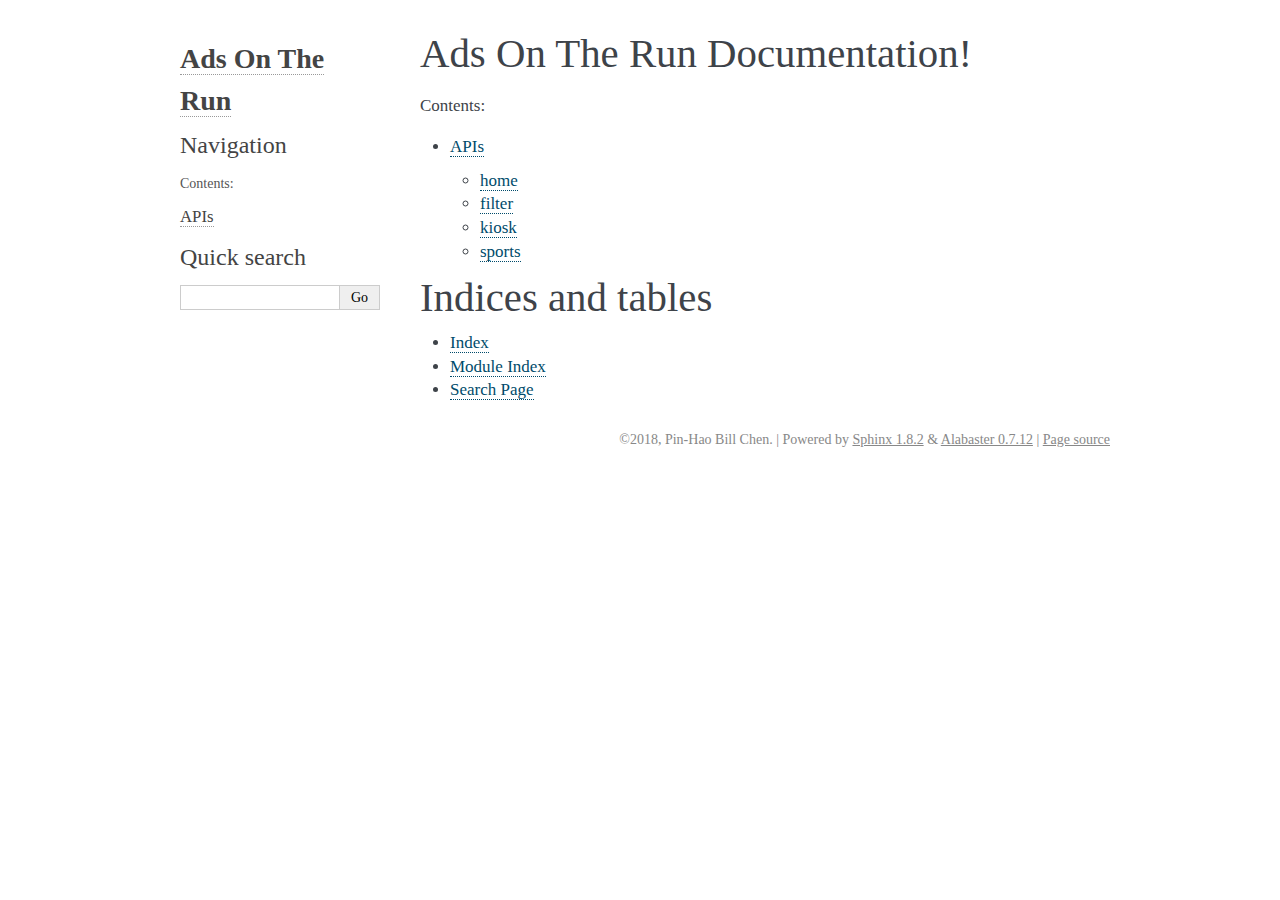
==== product/ads_on_the_run/docs/_build/html/index.html @ c32fc7f0 "Merge pull request #18 from pinhao1994/api-product" ====
<!DOCTYPE html PUBLIC "-//W3C//DTD XHTML 1.0 Transitional//EN"
  "http://www.w3.org/TR/xhtml1/DTD/xhtml1-transitional.dtd">

<html xmlns="http://www.w3.org/1999/xhtml">
  <head>
    <meta http-equiv="X-UA-Compatible" content="IE=Edge" />
    <meta http-equiv="Content-Type" content="text/html; charset=utf-8" />
    <title>Ads On The Run Documentation! &#8212; Ads On The Run 1.0 documentation</title>
    <link rel="stylesheet" href="_static/alabaster.css" type="text/css" />
    <link rel="stylesheet" href="_static/pygments.css" type="text/css" />
    <script type="text/javascript" id="documentation_options" data-url_root="./" src="_static/documentation_options.js"></script>
    <script type="text/javascript" src="_static/jquery.js"></script>
    <script type="text/javascript" src="_static/underscore.js"></script>
    <script type="text/javascript" src="_static/doctools.js"></script>
    <link rel="index" title="Index" href="genindex.html" />
    <link rel="search" title="Search" href="search.html" />
    <link rel="next" title="APIs" href="modules/views.html" />
   
  <link rel="stylesheet" href="_static/custom.css" type="text/css" />
  
  
  <meta name="viewport" content="width=device-width, initial-scale=0.9, maximum-scale=0.9" />

  </head><body>
  

    <div class="document">
      <div class="documentwrapper">
        <div class="bodywrapper">
          

          <div class="body" role="main">
            
  <div class="section" id="ads-on-the-run-documentation">
<h1>Ads On The Run Documentation!<a class="headerlink" href="#ads-on-the-run-documentation" title="Permalink to this headline">¶</a></h1>
<div class="toctree-wrapper compound">
<p class="caption"><span class="caption-text">Contents:</span></p>
<ul>
<li class="toctree-l1"><a class="reference internal" href="modules/views.html">APIs</a><ul>
<li class="toctree-l2"><a class="reference internal" href="modules/views.html#module-api.views.home">home</a></li>
<li class="toctree-l2"><a class="reference internal" href="modules/views.html#module-api.views.filter_zip_code">filter</a></li>
<li class="toctree-l2"><a class="reference internal" href="modules/views.html#module-api.views.kiosk_zip_code">kiosk</a></li>
<li class="toctree-l2"><a class="reference internal" href="modules/views.html#module-api.views.sports_detail">sports</a></li>
</ul>
</li>
</ul>
</div>
</div>
<div class="section" id="indices-and-tables">
<h1>Indices and tables<a class="headerlink" href="#indices-and-tables" title="Permalink to this headline">¶</a></h1>
<ul class="simple">
<li><a class="reference internal" href="genindex.html"><span class="std std-ref">Index</span></a></li>
<li><a class="reference internal" href="py-modindex.html"><span class="std std-ref">Module Index</span></a></li>
<li><a class="reference internal" href="search.html"><span class="std std-ref">Search Page</span></a></li>
</ul>
</div>


          </div>
          
        </div>
      </div>
      <div class="sphinxsidebar" role="navigation" aria-label="main navigation">
        <div class="sphinxsidebarwrapper">
<h1 class="logo"><a href="#">Ads On The Run</a></h1>








<h3>Navigation</h3>
<p class="caption"><span class="caption-text">Contents:</span></p>
<ul>
<li class="toctree-l1"><a class="reference internal" href="modules/views.html">APIs</a></li>
</ul>

<div class="relations">
<h3>Related Topics</h3>
<ul>
  <li><a href="#">Documentation overview</a><ul>
      <li>Next: <a href="modules/views.html" title="next chapter">APIs</a></li>
  </ul></li>
</ul>
</div>
<div id="searchbox" style="display: none" role="search">
  <h3>Quick search</h3>
    <div class="searchformwrapper">
    <form class="search" action="search.html" method="get">
      <input type="text" name="q" />
      <input type="submit" value="Go" />
      <input type="hidden" name="check_keywords" value="yes" />
      <input type="hidden" name="area" value="default" />
    </form>
    </div>
</div>
<script type="text/javascript">$('#searchbox').show(0);</script>








        </div>
      </div>
      <div class="clearer"></div>
    </div>
    <div class="footer">
      &copy;2018, Pin-Hao Bill Chen.
      
      |
      Powered by <a href="http://sphinx-doc.org/">Sphinx 1.8.2</a>
      &amp; <a href="https://github.com/bitprophet/alabaster">Alabaster 0.7.12</a>
      
      |
      <a href="_sources/index.rst.txt"
          rel="nofollow">Page source</a>
    </div>

    

    
  </body>
</html>
---- product/ads_on_the_run/docs/_build/html/_static/alabaster.css ----
@import url("basic.css");

/* -- page layout ----------------------------------------------------------- */

body {
    font-family: Georgia, serif;
    font-size: 17px;
    background-color: #fff;
    color: #000;
    margin: 0;
    padding: 0;
}


div.document {
    width: 940px;
    margin: 30px auto 0 auto;
}

div.documentwrapper {
    float: left;
    width: 100%;
}

div.bodywrapper {
    margin: 0 0 0 220px;
}

div.sphinxsidebar {
    width: 220px;
    font-size: 14px;
    line-height: 1.5;
}

hr {
    border: 1px solid #B1B4B6;
}

div.body {
    background-color: #fff;
    color: #3E4349;
    padding: 0 30px 0 30px;
}

div.body > .section {
    text-align: left;
}

div.footer {
    width: 940px;
    margin: 20px auto 30px auto;
    font-size: 14px;
    color: #888;
    text-align: right;
}

div.footer a {
    color: #888;
}

p.caption {
    font-family: inherit;
    font-size: inherit;
}


div.relations {
    display: none;
}


div.sphinxsidebar a {
    color: #444;
    text-decoration: none;
    border-bottom: 1px dotted #999;
}

div.sphinxsidebar a:hover {
    border-bottom: 1px solid #999;
}

div.sphinxsidebarwrapper {
    padding: 18px 10px;
}

div.sphinxsidebarwrapper p.logo {
    padding: 0;
    margin: -10px 0 0 0px;
    text-align: center;
}

div.sphinxsidebarwrapper h1.logo {
    margin-top: -10px;
    text-align: center;
    margin-bottom: 5px;
    text-align: left;
}

div.sphinxsidebarwrapper h1.logo-name {
    margin-top: 0px;
}

div.sphinxsidebarwrapper p.blurb {
    margin-top: 0;
    font-style: normal;
}

div.sphinxsidebar h3,
div.sphinxsidebar h4 {
    font-family: Georgia, serif;
    color: #444;
    font-size: 24px;
    font-weight: normal;
    margin: 0 0 5px 0;
    padding: 0;
}

div.sphinxsidebar h4 {
    font-size: 20px;
}

div.sphinxsidebar h3 a {
    color: #444;
}

div.sphinxsidebar p.logo a,
div.sphinxsidebar h3 a,
div.sphinxsidebar p.logo a:hover,
div.sphinxsidebar h3 a:hover {
    border: none;
}

div.sphinxsidebar p {
    color: #555;
    margin: 10px 0;
}

div.sphinxsidebar ul {
    margin: 10px 0;
    padding: 0;
    color: #000;
}

div.sphinxsidebar ul li.toctree-l1 > a {
    font-size: 120%;
}

div.sphinxsidebar ul li.toctree-l2 > a {
    font-size: 110%;
}

div.sphinxsidebar input {
    border: 1px solid #CCC;
    font-family: Georgia, serif;
    font-size: 1em;
}

div.sphinxsidebar hr {
    border: none;
    height: 1px;
    color: #AAA;
    background: #AAA;

    text-align: left;
    margin-left: 0;
    width: 50%;
}

div.sphinxsidebar .badge {
    border-bottom: none;
}

div.sphinxsidebar .badge:hover {
    border-bottom: none;
}

/* To address an issue with donation coming after search */
div.sphinxsidebar h3.donation {
    margin-top: 10px;
}

/* -- body styles ----------------------------------------------------------- */

a {
    color: #004B6B;
    text-decoration: underline;
}

a:hover {
    color: #6D4100;
    text-decoration: underline;
}

div.body h1,
div.body h2,
div.body h3,
div.body h4,
div.body h5,
div.body h6 {
    font-family: Georgia, serif;
    font-weight: normal;
    margin: 30px 0px 10px 0px;
    padding: 0;
}

div.body h1 { margin-top: 0; padding-top: 0; font-size: 240%; }
div.body h2 { font-size: 180%; }
div.body h3 { font-size: 150%; }
div.body h4 { font-size: 130%; }
div.body h5 { font-size: 100%; }
div.body h6 { font-size: 100%; }

a.headerlink {
    color: #DDD;
    padding: 0 4px;
    text-decoration: none;
}

a.headerlink:hover {
    color: #444;
    background: #EAEAEA;
}

div.body p, div.body dd, div.body li {
    line-height: 1.4em;
}

div.admonition {
    margin: 20px 0px;
    padding: 10px 30px;
    background-color: #EEE;
    border: 1px solid #CCC;
}

div.admonition tt.xref, div.admonition code.xref, div.admonition a tt {
    background-color: #FBFBFB;
    border-bottom: 1px solid #fafafa;
}

div.admonition p.admonition-title {
    font-family: Georgia, serif;
    font-weight: normal;
    font-size: 24px;
    margin: 0 0 10px 0;
    padding: 0;
    line-height: 1;
}

div.admonition p.last {
    margin-bottom: 0;
}

div.highlight {
    background-color: #fff;
}

dt:target, .highlight {
    background: #FAF3E8;
}

div.warning {
    background-color: #FCC;
    border: 1px solid #FAA;
}

div.danger {
    background-color: #FCC;
    border: 1px solid #FAA;
    -moz-box-shadow: 2px 2px 4px #D52C2C;
    -webkit-box-shadow: 2px 2px 4px #D52C2C;
    box-shadow: 2px 2px 4px #D52C2C;
}

div.error {
    background-color: #FCC;
    border: 1px solid #FAA;
    -moz-box-shadow: 2px 2px 4px #D52C2C;
    -webkit-box-shadow: 2px 2px 4px #D52C2C;
    box-shadow: 2px 2px 4px #D52C2C;
}

div.caution {
    background-color: #FCC;
    border: 1px solid #FAA;
}

div.attention {
    background-color: #FCC;
    border: 1px solid #FAA;
}

div.important {
    background-color: #EEE;
    border: 1px solid #CCC;
}

div.note {
    background-color: #EEE;
    border: 1px solid #CCC;
}

div.tip {
    background-color: #EEE;
    border: 1px solid #CCC;
}

div.hint {
    background-color: #EEE;
    border: 1px solid #CCC;
}

div.seealso {
    background-color: #EEE;
    border: 1px solid #CCC;
}

div.topic {
    background-color: #EEE;
}

p.admonition-title {
    display: inline;
}

p.admonition-title:after {
    content: ":";
}

pre, tt, code {
    font-family: 'Consolas', 'Menlo', 'DejaVu Sans Mono', 'Bitstream Vera Sans Mono', monospace;
    font-size: 0.9em;
}

.hll {
    background-color: #FFC;
    margin: 0 -12px;
    padding: 0 12px;
    display: block;
}

img.screenshot {
}

tt.descname, tt.descclassname, code.descname, code.descclassname {
    font-size: 0.95em;
}

tt.descname, code.descname {
    padding-right: 0.08em;
}

img.screenshot {
    -moz-box-shadow: 2px 2px 4px #EEE;
    -webkit-box-shadow: 2px 2px 4px #EEE;
    box-shadow: 2px 2px 4px #EEE;
}

table.docutils {
    border: 1px solid #888;
    -moz-box-shadow: 2px 2px 4px #EEE;
    -webkit-box-shadow: 2px 2px 4px #EEE;
    box-shadow: 2px 2px 4px #EEE;
}

table.docutils td, table.docutils th {
    border: 1px solid #888;
    padding: 0.25em 0.7em;
}

table.field-list, table.footnote {
    border: none;
    -moz-box-shadow: none;
    -webkit-box-shadow: none;
    box-shadow: none;
}

table.footnote {
    margin: 15px 0;
    width: 100%;
    border: 1px solid #EEE;
    background: #FDFDFD;
    font-size: 0.9em;
}

table.footnote + table.footnote {
    margin-top: -15px;
    border-top: none;
}

table.field-list th {
    padding: 0 0.8em 0 0;
}

table.field-list td {
    padding: 0;
}

table.field-list p {
    margin-bottom: 0.8em;
}

/* Cloned from
 * https://github.com/sphinx-doc/sphinx/commit/ef60dbfce09286b20b7385333d63a60321784e68
 */
.field-name {
    -moz-hyphens: manual;
    -ms-hyphens: manual;
    -webkit-hyphens: manual;
    hyphens: manual;
}

table.footnote td.label {
    width: .1px;
    padding: 0.3em 0 0.3em 0.5em;
}

table.footnote td {
    padding: 0.3em 0.5em;
}

dl {
    margin: 0;
    padding: 0;
}

dl dd {
    margin-left: 30px;
}

blockquote {
    margin: 0 0 0 30px;
    padding: 0;
}

ul, ol {
    /* Matches the 30px from the narrow-screen "li > ul" selector below */
    margin: 10px 0 10px 30px;
    padding: 0;
}

pre {
    background: #EEE;
    padding: 7px 30px;
    margin: 15px 0px;
    line-height: 1.3em;
}

div.viewcode-block:target {
    background: #ffd;
}

dl pre, blockquote pre, li pre {
    margin-left: 0;
    padding-left: 30px;
}

tt, code {
    background-color: #ecf0f3;
    color: #222;
    /* padding: 1px 2px; */
}

tt.xref, code.xref, a tt {
    background-color: #FBFBFB;
    border-bottom: 1px solid #fff;
}

a.reference {
    text-decoration: none;
    border-bottom: 1px dotted #004B6B;
}

/* Don't put an underline on images */
a.image-reference, a.image-reference:hover {
    border-bottom: none;
}

a.reference:hover {
    border-bottom: 1px solid #6D4100;
}

a.footnote-reference {
    text-decoration: none;
    font-size: 0.7em;
    vertical-align: top;
    border-bottom: 1px dotted #004B6B;
}

a.footnote-reference:hover {
    border-bottom: 1px solid #6D4100;
}

a:hover tt, a:hover code {
    background: #EEE;
}


@media screen and (max-width: 870px) {

    div.sphinxsidebar {
    	display: none;
    }

    div.document {
       width: 100%;

    }

    div.documentwrapper {
    	margin-left: 0;
    	margin-top: 0;
    	margin-right: 0;
    	margin-bottom: 0;
    }

    div.bodywrapper {
    	margin-top: 0;
    	margin-right: 0;
    	margin-bottom: 0;
    	margin-left: 0;
    }

    ul {
    	margin-left: 0;
    }

	li > ul {
        /* Matches the 30px from the "ul, ol" selector above */
		margin-left: 30px;
	}

    .document {
    	width: auto;
    }

    .footer {
    	width: auto;
    }

    .bodywrapper {
    	margin: 0;
    }

    .footer {
    	width: auto;
    }

    .github {
        display: none;
    }



}



@media screen and (max-width: 875px) {

    body {
        margin: 0;
        padding: 20px 30px;
    }

    div.documentwrapper {
        float: none;
        background: #fff;
    }

    div.sphinxsidebar {
        display: block;
        float: none;
        width: 102.5%;
        margin: 50px -30px -20px -30px;
        padding: 10px 20px;
        background: #333;
        color: #FFF;
    }

    div.sphinxsidebar h3, div.sphinxsidebar h4, div.sphinxsidebar p,
    div.sphinxsidebar h3 a {
        color: #fff;
    }

    div.sphinxsidebar a {
        color: #AAA;
    }

    div.sphinxsidebar p.logo {
        display: none;
    }

    div.document {
        width: 100%;
        margin: 0;
    }

    div.footer {
        display: none;
    }

    div.bodywrapper {
        margin: 0;
    }

    div.body {
        min-height: 0;
        padding: 0;
    }

    .rtd_doc_footer {
        display: none;
    }

    .document {
        width: auto;
    }

    .footer {
        width: auto;
    }

    .footer {
        width: auto;
    }

    .github {
        display: none;
    }
}


/* misc. */

.revsys-inline {
    display: none!important;
}

/* Make nested-list/multi-paragraph items look better in Releases changelog
 * pages. Without this, docutils' magical list fuckery causes inconsistent
 * formatting between different release sub-lists.
 */
div#changelog > div.section > ul > li > p:only-child {
    margin-bottom: 0;
}

/* Hide fugly table cell borders in ..bibliography:: directive output */
table.docutils.citation, table.docutils.citation td, table.docutils.citation th {
  border: none;
  /* Below needed in some edge cases; if not applied, bottom shadows appear */
  -moz-box-shadow: none;
  -webkit-box-shadow: none;
  box-shadow: none;
}


/* relbar */

.related {
    line-height: 30px;
    width: 100%;
    font-size: 0.9rem;
}

.related.top {
    border-bottom: 1px solid #EEE;
    margin-bottom: 20px;
}

.related.bottom {
    border-top: 1px solid #EEE;
}

.related ul {
    padding: 0;
    margin: 0;
    list-style: none;
}

.related li {
    display: inline;
}

nav#rellinks {
    float: right;
}

nav#rellinks li+li:before {
    content: "|";
}

nav#breadcrumbs li+li:before {
    content: "\00BB";
}

/* Hide certain items when printing */
@media print {
    div.related {
        display: none;
    }
}
---- product/ads_on_the_run/docs/_build/html/_static/pygments.css ----
.highlight .hll { background-color: #ffffcc }
.highlight  { background: #eeffcc; }
.highlight .c { color: #408090; font-style: italic } /* Comment */
.highlight .err { border: 1px solid #FF0000 } /* Error */
.highlight .k { color: #007020; font-weight: bold } /* Keyword */
.highlight .o { color: #666666 } /* Operator */
.highlight .ch { color: #408090; font-style: italic } /* Comment.Hashbang */
.highlight .cm { color: #408090; font-style: italic } /* Comment.Multiline */
.highlight .cp { color: #007020 } /* Comment.Preproc */
.highlight .cpf { color: #408090; font-style: italic } /* Comment.PreprocFile */
.highlight .c1 { color: #408090; font-style: italic } /* Comment.Single */
.highlight .cs { color: #408090; background-color: #fff0f0 } /* Comment.Special */
.highlight .gd { color: #A00000 } /* Generic.Deleted */
.highlight .ge { font-style: italic } /* Generic.Emph */
.highlight .gr { color: #FF0000 } /* Generic.Error */
.highlight .gh { color: #000080; font-weight: bold } /* Generic.Heading */
.highlight .gi { color: #00A000 } /* Generic.Inserted */
.highlight .go { color: #333333 } /* Generic.Output */
.highlight .gp { color: #c65d09; font-weight: bold } /* Generic.Prompt */
.highlight .gs { font-weight: bold } /* Generic.Strong */
.highlight .gu { color: #800080; font-weight: bold } /* Generic.Subheading */
.highlight .gt { color: #0044DD } /* Generic.Traceback */
.highlight .kc { color: #007020; font-weight: bold } /* Keyword.Constant */
.highlight .kd { color: #007020; font-weight: bold } /* Keyword.Declaration */
.highlight .kn { color: #007020; font-weight: bold } /* Keyword.Namespace */
.highlight .kp { color: #007020 } /* Keyword.Pseudo */
.highlight .kr { color: #007020; font-weight: bold } /* Keyword.Reserved */
.highlight .kt { color: #902000 } /* Keyword.Type */
.highlight .m { color: #208050 } /* Literal.Number */
.highlight .s { color: #4070a0 } /* Literal.String */
.highlight .na { color: #4070a0 } /* Name.Attribute */
.highlight .nb { color: #007020 } /* Name.Builtin */
.highlight .nc { color: #0e84b5; font-weight: bold } /* Name.Class */
.highlight .no { color: #60add5 } /* Name.Constant */
.highlight .nd { color: #555555; font-weight: bold } /* Name.Decorator */
.highlight .ni { color: #d55537; font-weight: bold } /* Name.Entity */
.highlight .ne { color: #007020 } /* Name.Exception */
.highlight .nf { color: #06287e } /* Name.Function */
.highlight .nl { color: #002070; font-weight: bold } /* Name.Label */
.highlight .nn { color: #0e84b5; font-weight: bold } /* Name.Namespace */
.highlight .nt { color: #062873; font-weight: bold } /* Name.Tag */
.highlight .nv { color: #bb60d5 } /* Name.Variable */
.highlight .ow { color: #007020; font-weight: bold } /* Operator.Word */
.highlight .w { color: #bbbbbb } /* Text.Whitespace */
.highlight .mb { color: #208050 } /* Literal.Number.Bin */
.highlight .mf { color: #208050 } /* Literal.Number.Float */
.highlight .mh { color: #208050 } /* Literal.Number.Hex */
.highlight .mi { color: #208050 } /* Literal.Number.Integer */
.highlight .mo { color: #208050 } /* Literal.Number.Oct */
.highlight .sa { color: #4070a0 } /* Literal.String.Affix */
.highlight .sb { color: #4070a0 } /* Literal.String.Backtick */
.highlight .sc { color: #4070a0 } /* Literal.String.Char */
.highlight .dl { color: #4070a0 } /* Literal.String.Delimiter */
.highlight .sd { color: #4070a0; font-style: italic } /* Literal.String.Doc */
.highlight .s2 { color: #4070a0 } /* Literal.String.Double */
.highlight .se { color: #4070a0; font-weight: bold } /* Literal.String.Escape */
.highlight .sh { color: #4070a0 } /* Literal.String.Heredoc */
.highlight .si { color: #70a0d0; font-style: italic } /* Literal.String.Interpol */
.highlight .sx { color: #c65d09 } /* Literal.String.Other */
.highlight .sr { color: #235388 } /* Literal.String.Regex */
.highlight .s1 { color: #4070a0 } /* Literal.String.Single */
.highlight .ss { color: #517918 } /* Literal.String.Symbol */
.highlight .bp { color: #007020 } /* Name.Builtin.Pseudo */
.highlight .fm { color: #06287e } /* Name.Function.Magic */
.highlight .vc { color: #bb60d5 } /* Name.Variable.Class */
.highlight .vg { color: #bb60d5 } /* Name.Variable.Global */
.highlight .vi { color: #bb60d5 } /* Name.Variable.Instance */
.highlight .vm { color: #bb60d5 } /* Name.Variable.Magic */
.highlight .il { color: #208050 } /* Literal.Number.Integer.Long */
---- product/ads_on_the_run/docs/_build/html/_static/custom.css ----
/* This file intentionally left blank. */
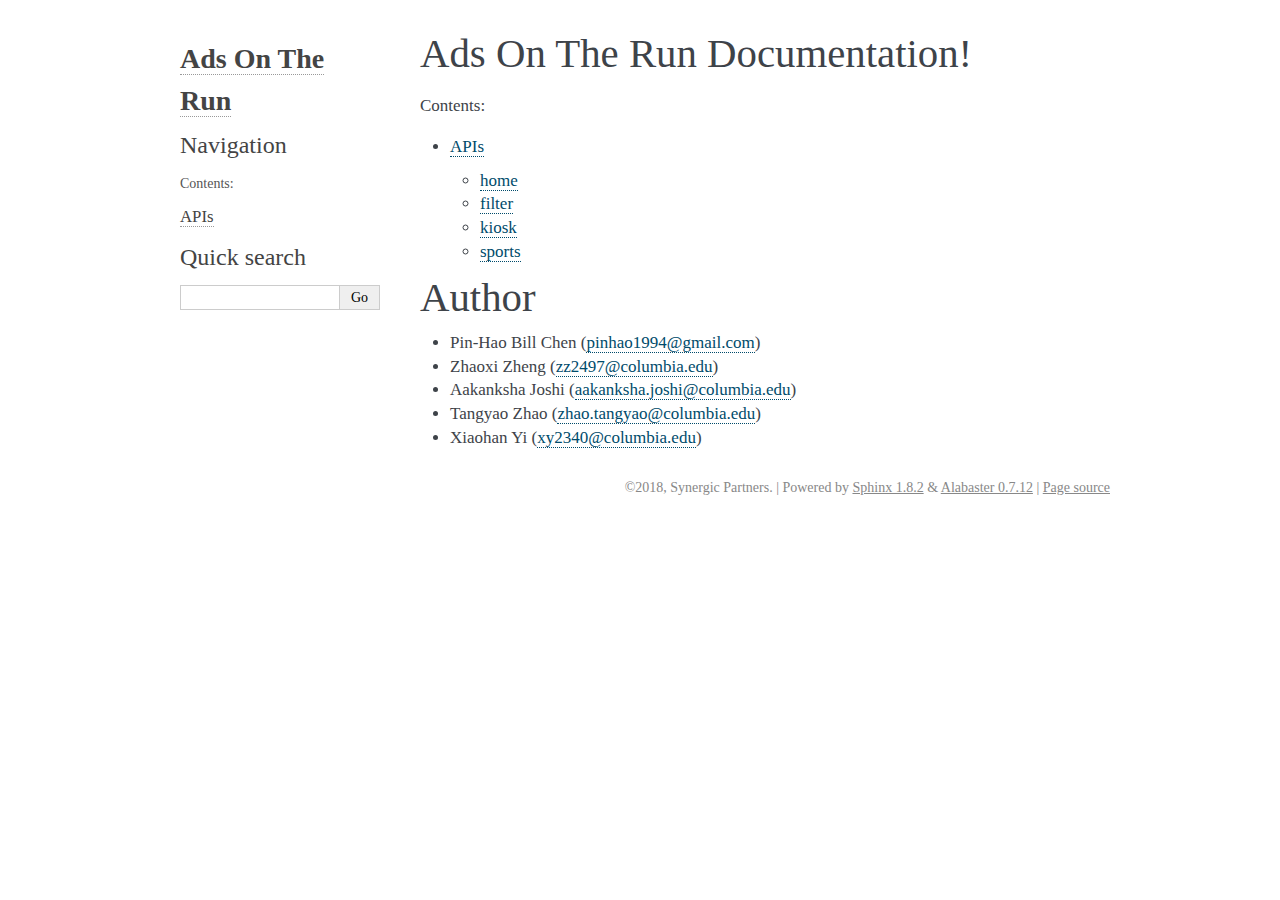
==== commit 8da6c925: "update dosString" ====
--- a/product/ads_on_the_run/docs/_build/html/index.html
+++ b/product/ads_on_the_run/docs/_build/html/index.html
@@ -47,12 +47,14 @@
 </ul>
 </div>
 </div>
-<div class="section" id="indices-and-tables">
-<h1>Indices and tables<a class="headerlink" href="#indices-and-tables" title="Permalink to this headline">¶</a></h1>
+<div class="section" id="author">
+<h1>Author<a class="headerlink" href="#author" title="Permalink to this headline">¶</a></h1>
 <ul class="simple">
-<li><a class="reference internal" href="genindex.html"><span class="std std-ref">Index</span></a></li>
-<li><a class="reference internal" href="py-modindex.html"><span class="std std-ref">Module Index</span></a></li>
-<li><a class="reference internal" href="search.html"><span class="std std-ref">Search Page</span></a></li>
+<li>Pin-Hao Bill Chen (<a class="reference external" href="mailto:pinhao1994&#37;&#52;&#48;gmail&#46;com">pinhao1994<span>&#64;</span>gmail<span>&#46;</span>com</a>)</li>
+<li>Zhaoxi Zheng (<a class="reference external" href="mailto:zz2497&#37;&#52;&#48;columbia&#46;edu">zz2497<span>&#64;</span>columbia<span>&#46;</span>edu</a>)</li>
+<li>Aakanksha Joshi (<a class="reference external" href="mailto:aakanksha&#46;joshi&#37;&#52;&#48;columbia&#46;edu">aakanksha<span>&#46;</span>joshi<span>&#64;</span>columbia<span>&#46;</span>edu</a>)</li>
+<li>Tangyao Zhao (<a class="reference external" href="mailto:zhao&#46;tangyao&#37;&#52;&#48;columbia&#46;edu">zhao<span>&#46;</span>tangyao<span>&#64;</span>columbia<span>&#46;</span>edu</a>)</li>
+<li>Xiaohan Yi (<a class="reference external" href="mailto:xy2340&#37;&#52;&#48;columbia&#46;edu">xy2340<span>&#64;</span>columbia<span>&#46;</span>edu</a>)</li>
 </ul>
 </div>
 
@@ -111,7 +113,7 @@
       <div class="clearer"></div>
     </div>
     <div class="footer">
-      &copy;2018, Pin-Hao Bill Chen.
+      &copy;2018, Synergic Partners.
       
       |
       Powered by <a href="http://sphinx-doc.org/">Sphinx 1.8.2</a>
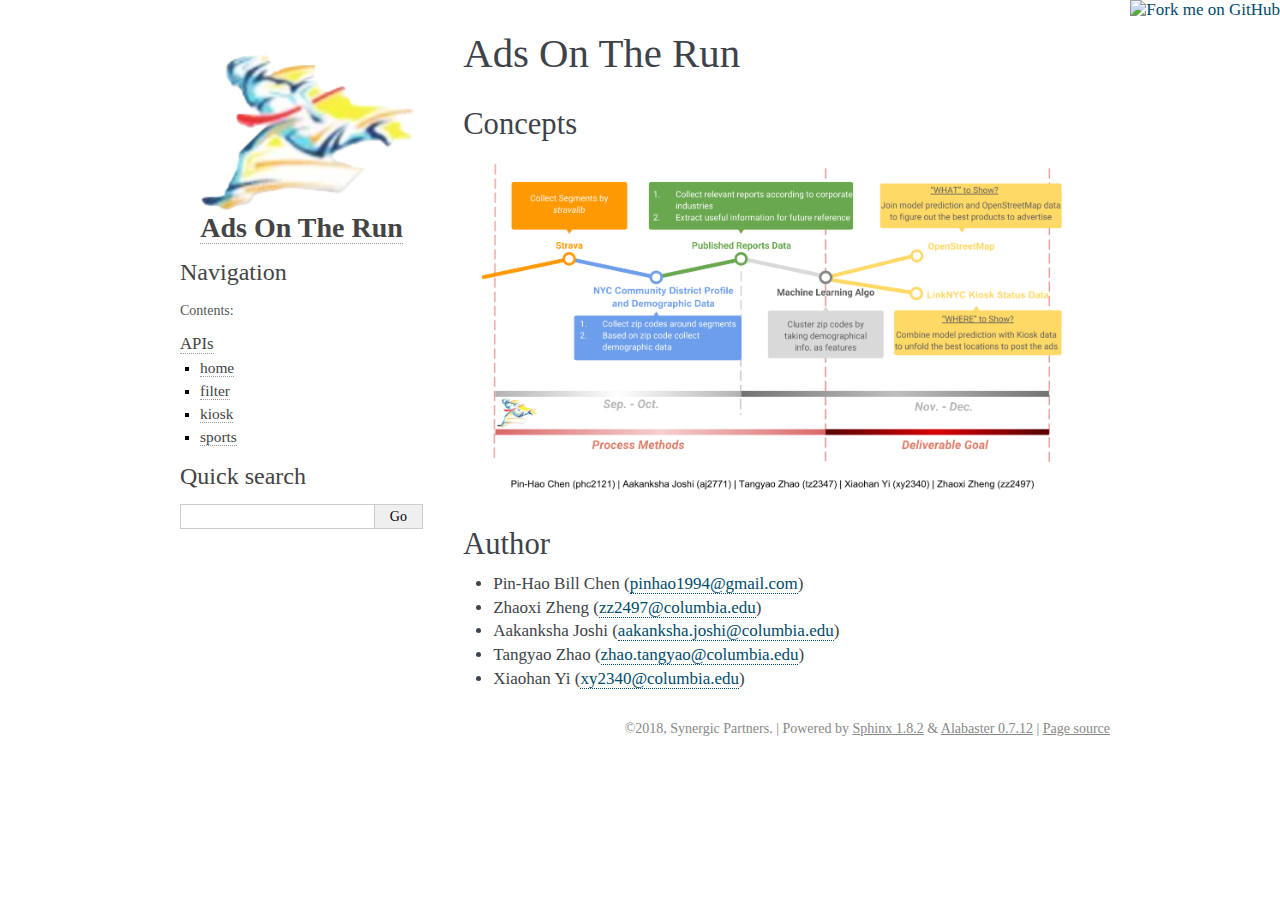
==== commit 0b5c5c53: "update documentation" ====
--- a/product/ads_on_the_run/docs/_build/html/index.html
+++ b/product/ads_on_the_run/docs/_build/html/index.html
@@ -6,7 +6,7 @@
   <head>
     <meta http-equiv="X-UA-Compatible" content="IE=Edge" />
     <meta http-equiv="Content-Type" content="text/html; charset=utf-8" />
-    <title>Ads On The Run Documentation! &#8212; Ads On The Run 1.0 documentation</title>
+    <title>Ads On The Run &#8212; Ads On The Run 1.0 documentation</title>
     <link rel="stylesheet" href="_static/alabaster.css" type="text/css" />
     <link rel="stylesheet" href="_static/pygments.css" type="text/css" />
     <script type="text/javascript" id="documentation_options" data-url_root="./" src="_static/documentation_options.js"></script>
@@ -32,23 +32,16 @@
 
           <div class="body" role="main">
             
-  <div class="section" id="ads-on-the-run-documentation">
-<h1>Ads On The Run Documentation!<a class="headerlink" href="#ads-on-the-run-documentation" title="Permalink to this headline">¶</a></h1>
+  <div class="section" id="ads-on-the-run">
+<h1>Ads On The Run<a class="headerlink" href="#ads-on-the-run" title="Permalink to this headline">¶</a></h1>
+<div class="section" id="concepts">
+<h2>Concepts<a class="headerlink" href="#concepts" title="Permalink to this headline">¶</a></h2>
 <div class="toctree-wrapper compound">
-<p class="caption"><span class="caption-text">Contents:</span></p>
-<ul>
-<li class="toctree-l1"><a class="reference internal" href="modules/views.html">APIs</a><ul>
-<li class="toctree-l2"><a class="reference internal" href="modules/views.html#module-api.views.home">home</a></li>
-<li class="toctree-l2"><a class="reference internal" href="modules/views.html#module-api.views.filter_zip_code">filter</a></li>
-<li class="toctree-l2"><a class="reference internal" href="modules/views.html#module-api.views.kiosk_zip_code">kiosk</a></li>
-<li class="toctree-l2"><a class="reference internal" href="modules/views.html#module-api.views.sports_detail">sports</a></li>
-</ul>
-</li>
-</ul>
 </div>
+<img alt="concept slide" src="_images/concept_slides.png" />
 </div>
 <div class="section" id="author">
-<h1>Author<a class="headerlink" href="#author" title="Permalink to this headline">¶</a></h1>
+<h2>Author<a class="headerlink" href="#author" title="Permalink to this headline">¶</a></h2>
 <ul class="simple">
 <li>Pin-Hao Bill Chen (<a class="reference external" href="mailto:pinhao1994&#37;&#52;&#48;gmail&#46;com">pinhao1994<span>&#64;</span>gmail<span>&#46;</span>com</a>)</li>
 <li>Zhaoxi Zheng (<a class="reference external" href="mailto:zz2497&#37;&#52;&#48;columbia&#46;edu">zz2497<span>&#64;</span>columbia<span>&#46;</span>edu</a>)</li>
@@ -56,6 +49,7 @@
 <li>Tangyao Zhao (<a class="reference external" href="mailto:zhao&#46;tangyao&#37;&#52;&#48;columbia&#46;edu">zhao<span>&#46;</span>tangyao<span>&#64;</span>columbia<span>&#46;</span>edu</a>)</li>
 <li>Xiaohan Yi (<a class="reference external" href="mailto:xy2340&#37;&#52;&#48;columbia&#46;edu">xy2340<span>&#64;</span>columbia<span>&#46;</span>edu</a>)</li>
 </ul>
+</div>
 </div>
 
 
@@ -65,6 +59,9 @@
       </div>
       <div class="sphinxsidebar" role="navigation" aria-label="main navigation">
         <div class="sphinxsidebarwrapper">
+            <p class="logo"><a href="#">
+              <img class="logo" src="_static/logo.png" alt="Logo"/>
+            </a></p>
 <h1 class="logo"><a href="#">Ads On The Run</a></h1>
 
 
@@ -77,7 +74,13 @@
 <h3>Navigation</h3>
 <p class="caption"><span class="caption-text">Contents:</span></p>
 <ul>
-<li class="toctree-l1"><a class="reference internal" href="modules/views.html">APIs</a></li>
+<li class="toctree-l1"><a class="reference internal" href="modules/views.html">APIs</a><ul>
+<li class="toctree-l2"><a class="reference internal" href="modules/views.html#module-api.views.home">home</a></li>
+<li class="toctree-l2"><a class="reference internal" href="modules/views.html#module-api.views.filter_zip_code">filter</a></li>
+<li class="toctree-l2"><a class="reference internal" href="modules/views.html#module-api.views.kiosk_zip_code">kiosk</a></li>
+<li class="toctree-l2"><a class="reference internal" href="modules/views.html#module-api.views.sports_detail">sports</a></li>
+</ul>
+</li>
 </ul>
 
 <div class="relations">
@@ -125,6 +128,10 @@
     </div>
 
     
+    <a href="https://github.com//pinhao1994/ads-on-the-run" class="github">
+        <img style="position: absolute; top: 0; right: 0; border: 0;" src="https://s3.amazonaws.com/github/ribbons/forkme_right_darkblue_121621.png" alt="Fork me on GitHub"  class="github"/>
+    </a>
+    
 
     
   </body>
--- a/product/ads_on_the_run/docs/_build/html/_static/alabaster.css
+++ b/product/ads_on_the_run/docs/_build/html/_static/alabaster.css
@@ -23,11 +23,11 @@
 }
 
 div.bodywrapper {
-    margin: 0 0 0 220px;
+    margin: 0 0 0 28%;
 }
 
 div.sphinxsidebar {
-    width: 220px;
+    width: 28%;
     font-size: 14px;
     line-height: 1.5;
 }
@@ -93,7 +93,7 @@
     margin-top: -10px;
     text-align: center;
     margin-bottom: 5px;
-    text-align: left;
+    text-align: center;
 }
 
 div.sphinxsidebarwrapper h1.logo-name {
